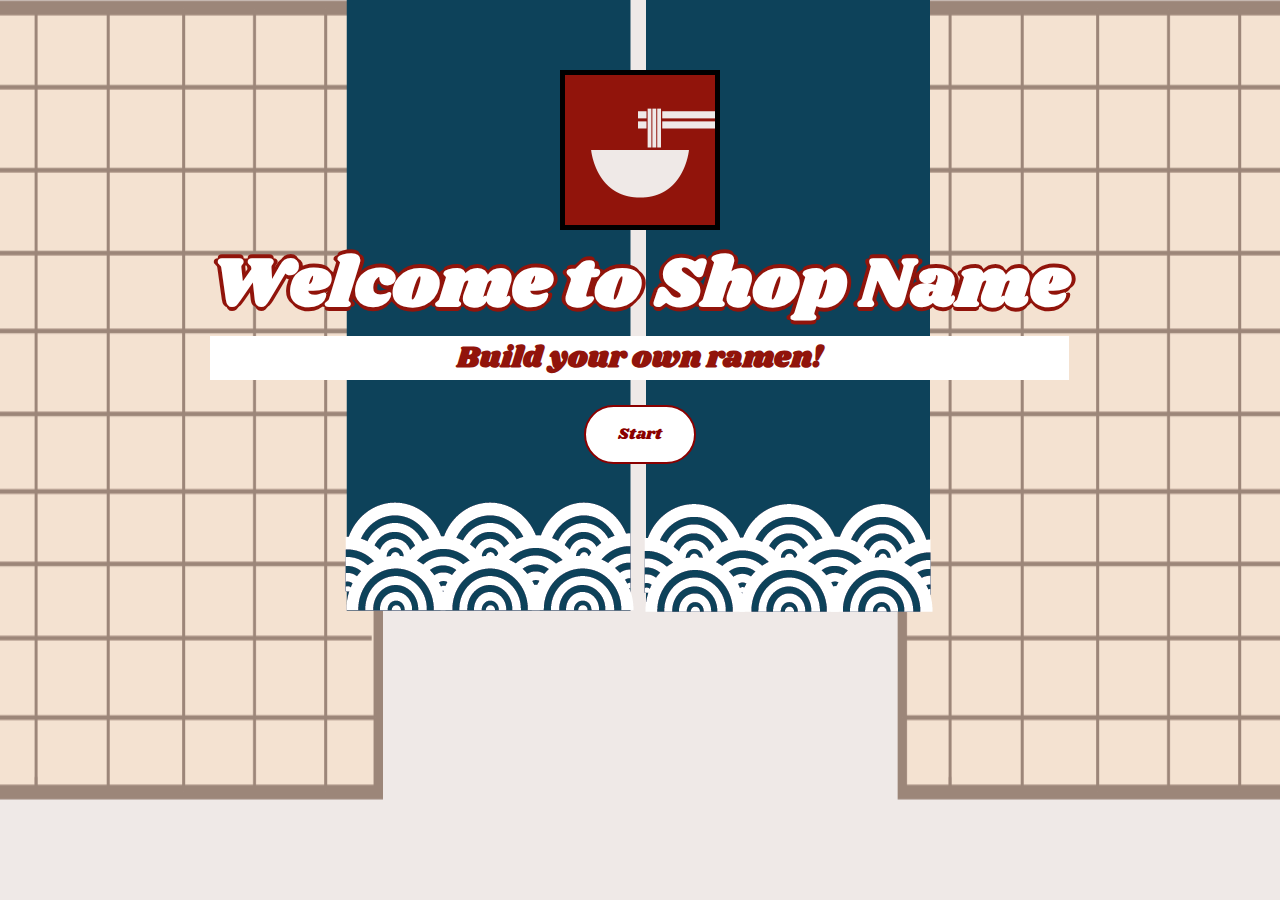
==== src/ramenshop.html @ 0e780026 "Update ramenshop.html" ====
<!DOCTYPE html>
<html>

	<head>
		<title>Ramen Shop Simulator</title>
		<link rel="stylesheet" href="ramenshop.css">
		<script src="ramenshop.js"></script>
		<link rel="stylesheet" href="https://fonts.googleapis.com/css?family=Shrikhand"> 
		<link rel="stylesheet" href="https://fonts.googleapis.com/css?family=Raleway"> 
		<link rel="stylesheet" href="https://fonts.googleapis.com/css?family=Urbanist"> 
	</head>


	<body onload="showWelcome()">

		<div id="topbanner">
			<img src="../backgrounds/titlebanners.png" width="800px" height="250px">
		</div>

		<div id="welcome">

			<div id="main">
				<img id="logo" src="../icons/logo-01.png" width="150">
				<h1> Welcome to Shop Name</h1>
				<h2>Build your own ramen!</h2>
				<button onclick="showPage1()" >Start</button>
			</div>

			<div id="backgroundL">
				<img src="../backgrounds/tatami.png" width="400" height="800">
			</div>

			<div id="backgroundR">
				<img src="../backgrounds/tatami.png" width="400" height="800">
			</div>

			<div id="bg">
				<img src="../backgrounds/banner.png">
			</div>

		</div>


		<div id="side_bg">
			<img src="../backgrounds/side bg.png">
		</div>


		<div id="ramen">

			<img class="ramenbowl" id="bowl" src="../ramen/bowl-01.png">
			<img class="ramenbowl" id="shoyu" src="../ramen/shoyu-01.png">
			<img class="ramenbowl" id="miso" src="../ramen/miso-01.png">
			<img class="ramenbowl" id="tonkotsu" src="../ramen/tonkotsu-01.png">
			<img class="ramenbowl" id="thicknoodles" src="../ramen/thick noodles-01.png">
			<img class="ramenbowl" id="mednoodles" src="../ramen/med noodles-01.png">
			<img class="ramenbowl" id="thinnoodles" src="../ramen/thin noodles-01.png">
			<img class="ramenbowl" id="seaweed" src="../ramen/seaweed-01.png">
			<img class="ramenbowl" id="egg" src="../ramen/egg-01.png">
			<img class="ramenbowl" id="chashu" src="../ramen/chashu-01.png">
			<img class="ramenbowl" id="bamboo" src="../ramen/bamboo-01.png">
			<img class="ramenbowl" id="onion" src="../ramen/onion-01.png">
			<img class="ramenbowl" id="fishcake" src="../ramen/fishcake-01.png">

		</div>

		<div id="page1">

			<div class = "title">
				<img class="small_logo" src="../icons/logo-01.png">
				<h3 class="prompt">Pick your soup and noodles!</h3>
			</div>

			<div class="ingredients">
				<h4>Soup</h4>
				<img class="item" id="shoyu_icon" src="../icons/shoyu-01.png" onclick="displaySoup(1)">  <img class="item" id="miso_icon" src="../icons/miso-01.png" onclick="displaySoup(2)">  <img class="item" id="tonkotsu_icon" src="../icons/tonkotsu-01.png" onclick="displaySoup(3)">	
				<br>
				<h4>Noodles</h4>
				<img class="item" id="thin_icon" src="../icons/thin noodles-01.png" onclick="displayNoodles(1)">  <img class="item" id="med_icon" src="../icons/med noodles-01.png" onclick="displayNoodles(2)">  <img class="item" id="thick_icon" src="../icons/thick noodles-01.png" onclick="displayNoodles(3)">
				<br>
			</div>



			<div class = "nav">
				<button onclick="showPage2()">></button>
			</div>
		</div>

		<div id="page2">

			<div class = "title">
				<img class="small_logo" src="../icons/logo-01.png">
				<h3 class="prompt">Pick your toppings!</h3>
			</div>
			<div class="ingredients">
				<h4>Toppings</h4>
				<img class="item" id="fishcake_icon" src="../icons/fishcake-01.png" onclick="displayTopping(1)">  <img class="item" id="chashu_icon" src="../icons/chashu-01.png" onclick="displayTopping(2)">  <img id="egg_icon" class="item" src="../icons/egg-01.png" onclick="displayTopping(3)">	
				<br>
				<img class="item" id="bamboo_icon" src="../icons/bamboo-01.png" onclick="displayTopping(4)">  <img class="item" id="onion_icon" src="../icons/onion-01.png" onclick="displayTopping(5)">  <img class="item" id="seaweed_icon" src="../icons/seaweed-01.png" onclick="displayTopping(6)">
				<br>
			</div>

			<div class = "nav">
				<button onclick="showPage1()"><</button> <button onclick="showEnd()">Finished!</button>
			</div>
		</div>

		<div id="end">

			<h2>Enjoy your ramen!</h2>

		</div>

	</body>

</html>
---- src/ramenshop.css ----
body {
  margin: 0 0 0 0;
  overflow: auto;
  background-color: #efe9e7;
}

h1 {
  font-family: Shrikhand, sans-serif;
  font-size: 70px;
  color: white;
  transition-duration: 0.3s;
  text-shadow:  
    -4px 0 0 #91140b,
    4px 0 0 #91140b,
    0 4px 0 #91140b,
    0 -4px 0 #91140b;
  padding:  0 0 0 0 ;
  margin:0;
}

h1:hover {
  text-shadow: 
 
    -4px 0 0 #91140b90,
    4px 0 0 #91140b90,
    0 4px 0 #91140b90,
    0 -4px 0 #91140b90;
    padding:  0 0 0 0 ;
}

h2 {
  font-family: Shrikhand, sans-serif;
  font-size: 30px;
  color: #91140b;
  transition-duration: 0.3s;
  padding:  0 0 0 0 ;
  margin-top: 0;
  margin-bottom: 20px;
  background-color: #ffffffff;
}

h2:hover {
  background-color: #ffffffe0;
}

h3 {
  font-family: Shrikhand, sans-serif;
  font-size: 30px;
  color: #ffffff;
}

h4 {
  font-family: Shrikhand, sans-serif;
  font-size: 20px;
  margin: 10px 0 10px 0;
  color: white;
}

#side_bg {
  position: absolute;
  top: 0;
  right: 0;
  bottom: 0;
  height: 100%;
  width: 57%;
  z-index: 0;
  overflow: hidden;
}

#topbanner {
  position: absolute;
  top: 0;
  right: 0%;
  transform: translate(0, -30%);
  z-index: 1;
}



#logo {
  margin: 70px 0px 0px 0px;
  border: 5px solid black;
  transition-duration: 0.3s;
}

#logo:hover {
  border: 5px solid #00000090;
}

#welcome {
  display: grid;
  grid-template-columns: repeat(7, 1fr);
  grid-template-rows: 1fr;
  justify-items: center;
}

#backgroundL {
  grid-column-start: 1;
  grid-column-end: 3;
  grid-row-start: 1;
  z-index: 2;
  overflow: hidden;
}

#backgroundR {
  grid-column-start: 6;
  grid-column-end: 8;
  grid-row-start: 1;
  z-index: 2;
  overflow: hidden;
}

#bg {
  grid-column-start: 3;
  grid-column-end: 6;
  grid-row-start: 1;
  z-index: 3;
  overflow: hidden;
}

#main {
  grid-column-start: 2;
  grid-column-end: 7;
  grid-row-start: 1;
  z-index: 5;

  text-align: center;

}

#end {
  position: absolute;
  top: 77%; 
  left: 50%; 
  transform: translate(-50%, -50%);
}


.ingredients {
    overflow: hidden;
    position:absolute; 
    top: 28%; 
    left: 50%; 
    z-index: 0;
}

#bowl {
  visibility: visible;
}

.nav {
  overflow: hidden;
    position: absolute; 
    bottom: 5%; 
    right: 8%; 
    z-index: 0;
}

.ramenbowl {
    overflow: hidden;
    position:absolute; 
    top: 15%; 
    left: 3%; 
    z-index: 0;

    visibility: hidden;
}

.item {
  width: 150px;
  border: 5px solid #91140b;
  transition-duration: 0.3s;
}

.item:hover {
  width: 160px;
  /*border: 5px solid #0b4159;*/
}

.prompt {
  display:  inline-block;
  font-size: 40px;
  text-align: right;
}

.title {
  display:  inline-block;
  overflow: hidden;
    position:absolute; 
    top: 0; 
    left: 48%; 
    z-index: 2;
}

.small_logo {
  display:  inline-block;
  width: 60px;
  vertical-align: text-bottom;
}

button {
    background-color: white; 
    color: darkred; 
    border: 2px solid darkred;
    padding: 16px 32px;
    font-family: Shrikhand;
    text-align: center;
    text-decoration: none;
    display: inline-block;
    font-size: 16px;
    margin: 5px 5px 5px 5px;
    transition-duration: 0.3s;
    cursor: pointer;
    border-radius: 50px;
}

button:hover {
  background-color: darkred;
  color: white;
  font-size: 20px;
}
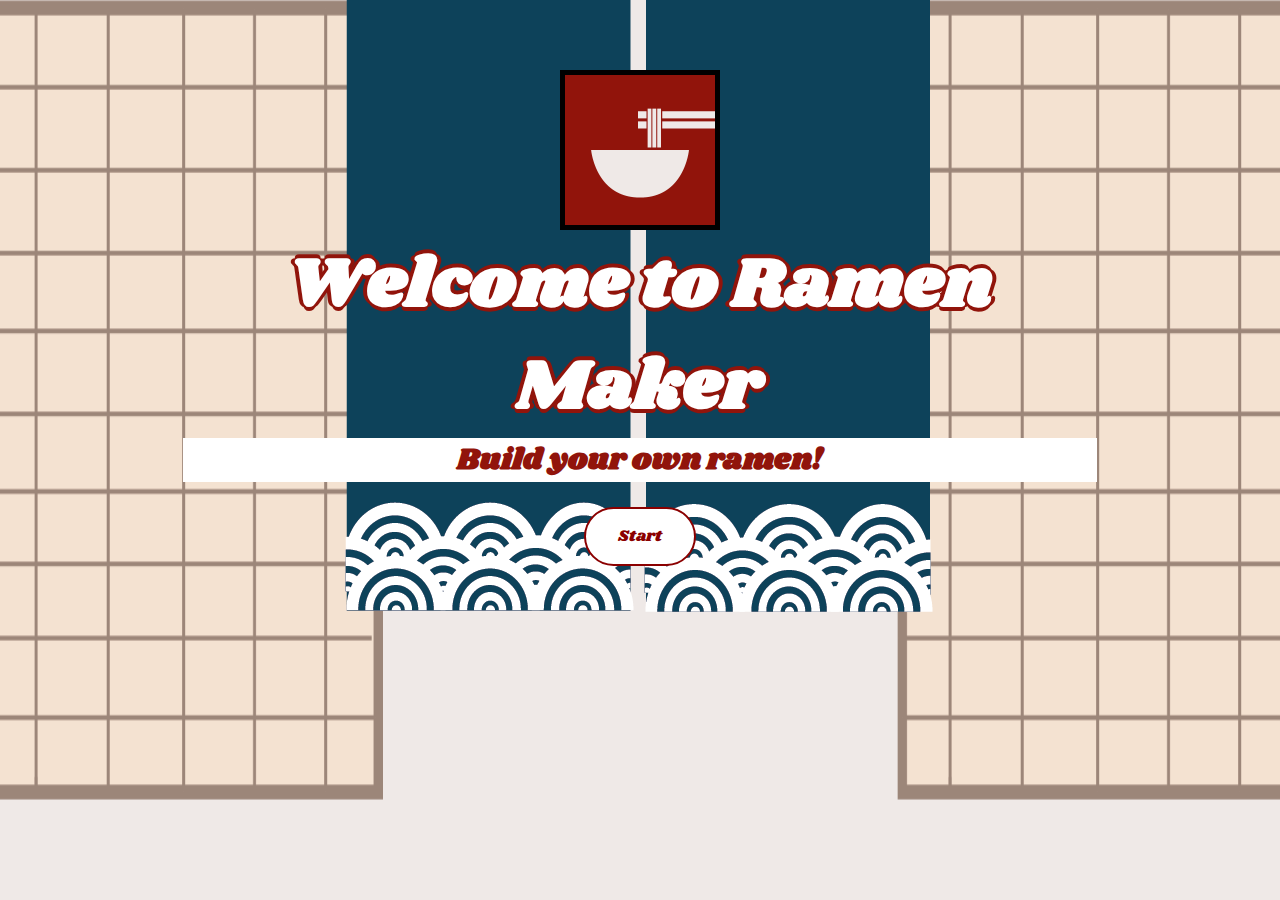
==== commit 4964f7bf: "added utensils!!" ====
--- a/src/ramenshop.html
+++ b/src/ramenshop.html
@@ -21,7 +21,7 @@
 
 			<div id="main">
 				<img id="logo" src="../icons/logo-01.png" width="150">
-				<h1> Welcome to Shop Name</h1>
+				<h1> Welcome to Ramen Maker</h1>
 				<h2>Build your own ramen!</h2>
 				<button onclick="showPage1()" >Start</button>
 			</div>
@@ -73,10 +73,35 @@
 
 			<div class="ingredients">
 				<h4>Soup</h4>
-				<img class="item" id="shoyu_icon" src="../icons/shoyu-01.png" onclick="displaySoup(1)">  <img class="item" id="miso_icon" src="../icons/miso-01.png" onclick="displaySoup(2)">  <img class="item" id="tonkotsu_icon" src="../icons/tonkotsu-01.png" onclick="displaySoup(3)">	
+				<img class="item" id="shoyu_icon" src="../icons/shoyu-01.png" onclick="displaySoup(1)">
+				<div class="desc" id="shoyu_desc">
+					<p class="desc_title">Shoyu</p>
+					<p>Our thick and hearty pork bone-based broth! Carefully seasoned and left to simmer for hours, this broth features a creamy umami flavor, perfect for meat-lovers!</p>
+				</div>
+				<img class="item" id="miso_icon" src="../icons/miso-01.png" onclick="displaySoup(2)">  
+				<div class="desc" id="miso_desc">
+					<p class="desc_title">Miso</p>
+					<p>Our sweet and nutty miso paste-based broth! Made using our special house fermented soybeans, the rich and unique flavor is sure to captivate your taste buds!</p>
+				</div>
+				<img class="item" id="tonkotsu_icon" src="../icons/tonkotsu-01.png" onclick="displaySoup(3)">
+				<div class="desc" id="tonkotsu_desc">
+					<p class="desc_title">Tonkotsu</p>
+					<p>Our thick and hearty pork bone-based broth! Carefully seasoned and left to simmer for hours, this broth features a creamy umami flavor, perfect for meat-lovers!</p>
+				</div>	
 				<br>
 				<h4>Noodles</h4>
-				<img class="item" id="thin_icon" src="../icons/thin noodles-01.png" onclick="displayNoodles(1)">  <img class="item" id="med_icon" src="../icons/med noodles-01.png" onclick="displayNoodles(2)">  <img class="item" id="thick_icon" src="../icons/thick noodles-01.png" onclick="displayNoodles(3)">
+				<img class="item" id="thin_icon" src="../icons/thin noodles-01.png" onclick="displayNoodles(1)">  
+				<div class="desc" id="thin_desc">
+					<p class="desc_title">Thin Noodles</p>
+				</div>	
+				<img class="item" id="med_icon" src="../icons/med noodles-01.png" onclick="displayNoodles(2)">  
+				<div class="desc" id="med_desc">
+					<p class="desc_title">Medium Noodles</p>
+				</div>
+				<img class="item" id="thick_icon" src="../icons/thick noodles-01.png" onclick="displayNoodles(3)">
+				<div class="desc" id="thick_desc">
+					<p class="desc_title">Thick Noodles</p>
+				</div>
 				<br>
 			</div>
 
@@ -95,9 +120,31 @@
 			</div>
 			<div class="ingredients">
 				<h4>Toppings</h4>
-				<img class="item" id="fishcake_icon" src="../icons/fishcake-01.png" onclick="displayTopping(1)">  <img class="item" id="chashu_icon" src="../icons/chashu-01.png" onclick="displayTopping(2)">  <img id="egg_icon" class="item" src="../icons/egg-01.png" onclick="displayTopping(3)">	
+				<img class="item" id="fishcake_icon" src="../icons/fishcake-01.png" onclick="displayTopping(1)"> 
+				<div class="desc" id="fishcake_desc">
+					<p class="desc_title">Fishcake</p>
+				</div> 
+				<img class="item" id="chashu_icon" src="../icons/chashu-01.png" onclick="displayTopping(2)">  
+				<div class="desc" id="chashu_desc">
+					<p class="desc_title">Pork Belly</p>
+				</div>
+				<img id="egg_icon" class="item" src="../icons/egg-01.png" onclick="displayTopping(3)">
+				<div class="desc" id="egg_desc">
+					<p class="desc_title">Egg</p>
+				</div>	
 				<br>
-				<img class="item" id="bamboo_icon" src="../icons/bamboo-01.png" onclick="displayTopping(4)">  <img class="item" id="onion_icon" src="../icons/onion-01.png" onclick="displayTopping(5)">  <img class="item" id="seaweed_icon" src="../icons/seaweed-01.png" onclick="displayTopping(6)">
+				<img class="item" id="bamboo_icon" src="../icons/bamboo-01.png" onclick="displayTopping(4)">  
+				<div class="desc" id="bamboo_desc">
+					<p class="desc_title">Bamboo Shoots</p>
+				</div>
+				<img class="item" id="onion_icon" src="../icons/onion-01.png" onclick="displayTopping(5)"> 
+				<div class="desc" id="onion_desc">
+					<p class="desc_title">Green Onion</p>
+				</div> 
+				<img class="item" id="seaweed_icon" src="../icons/seaweed-01.png" onclick="displayTopping(6)">
+				<div class="desc" id="seaweed_desc">
+					<p class="desc_title">Seaweed</p>
+				</div>
 				<br>
 			</div>
 
@@ -112,6 +159,11 @@
 
 		</div>
 
+		<div id="utensils">
+			<img id="chopsticks" src="../ramen/chopsticks.png">
+			<img id="spoon" src="../ramen/spoon.png">
+		</div>
+
 	</body>
 
 </html>--- a/src/ramenshop.css
+++ b/src/ramenshop.css
@@ -61,8 +61,7 @@
   top: 0;
   right: 0;
   bottom: 0;
-  height: 100%;
-  width: 57%;
+  left: 43%;
   z-index: 0;
   overflow: hidden;
 }
@@ -71,8 +70,10 @@
   position: absolute;
   top: 0;
   right: 0%;
+  left: 45%;
   transform: translate(0, -30%);
   z-index: 1;
+  overflow: hidden;
 }
 
 
@@ -130,14 +131,14 @@
 
 #end {
   position: absolute;
-  top: 77%; 
+  top: 80%; 
   left: 50%; 
   transform: translate(-50%, -50%);
 }
 
 
 .ingredients {
-    overflow: hidden;
+    overflow: auto;
     position:absolute; 
     top: 28%; 
     left: 50%; 
@@ -170,31 +171,31 @@
   width: 150px;
   border: 5px solid #91140b;
   transition-duration: 0.3s;
+  cursor: pointer;
 }
 
 .item:hover {
-  width: 160px;
-  /*border: 5px solid #0b4159;*/
+  opacity: 50%;
 }
 
 .prompt {
   display:  inline-block;
-  font-size: 40px;
-  text-align: right;
+  font-size: 30px;
+  margin-top: 50px;
 }
 
 .title {
-  display:  inline-block;
-  overflow: hidden;
+  display:  inline;
+  overflow: auto;
     position:absolute; 
     top: 0; 
-    left: 48%; 
+    left: 55%; 
     z-index: 2;
 }
 
 .small_logo {
   display:  inline-block;
-  width: 60px;
+  width: 40px;
   vertical-align: text-bottom;
 }
 
@@ -220,3 +221,116 @@
   font-size: 20px;
 }
 
+.desc {
+  padding: 20px 20px 20px 20px;
+  pointer-events: none;
+  position: absolute;
+  visibility: hidden;
+  text-align: center;
+  background-color: #00000000;
+  color: #ffffff00;
+  font-size: 13px;
+  font-family: Urbanist;
+  z-index: 50;
+  transition-duration: 0.3s;
+  top: 55%;
+  left: 10%;
+  right: 10%;
+  transform: translate(0, -50%);
+}
+
+.desc_title {
+  font-family: Shrikhand;
+  font-size: 27px;
+  margin: 0 0 0 0;
+}
+
+#shoyu_icon:hover + #shoyu_desc {
+  visibility: visible;
+  background-color: #000000a0;
+  color: #ffffffff;
+}
+
+#miso_icon:hover + #miso_desc {
+  visibility: visible;
+  background-color: #000000a0;
+  color: #ffffffff;
+}
+
+#tonkotsu_icon:hover + #tonkotsu_desc {
+  visibility: visible;
+  background-color: #000000a0;
+  color: #ffffffff;
+}
+
+#thin_icon:hover + #thin_desc {
+  visibility: visible;
+  background-color: #000000a0;
+  color: #ffffffff;
+}
+
+#med_icon:hover + #med_desc {
+  visibility: visible;
+  background-color: #000000a0;
+  color: #ffffffff;
+}
+
+#thick_icon:hover + #thick_desc {
+  visibility: visible;
+  background-color: #000000a0;
+  color: #ffffffff;
+}
+
+#fishcake_icon:hover + #fishcake_desc {
+  visibility: visible;
+  background-color: #000000a0;
+  color: #ffffffff;
+}
+
+#chashu_icon:hover + #chashu_desc {
+  visibility: visible;
+  background-color: #000000a0;
+  color: #ffffffff;
+}
+
+#egg_icon:hover + #egg_desc {
+  visibility: visible;
+  background-color: #000000a0;
+  color: #ffffffff;
+}
+
+#bamboo_icon:hover + #bamboo_desc {
+  visibility: visible;
+  background-color: #000000a0;
+  color: #ffffffff;
+}
+
+#onion_icon:hover + #onion_desc {
+  visibility: visible;
+  background-color: #000000a0;
+  color: #ffffffff;
+}
+
+#seaweed_icon:hover + #seaweed_desc {
+  visibility: visible;
+  background-color: #000000a0;
+  color: #ffffffff;
+}
+
+#chopsticks {
+  position:  absolute;
+  top: 20%;
+  left: 24%;
+  height: 380px;
+  width: auto;
+  z-index: 10;
+}
+
+#spoon {
+  position:  absolute;
+  top: 25%;
+  right: 24%;
+  height: 300px;
+  width: auto;
+  z-index: 10;
+}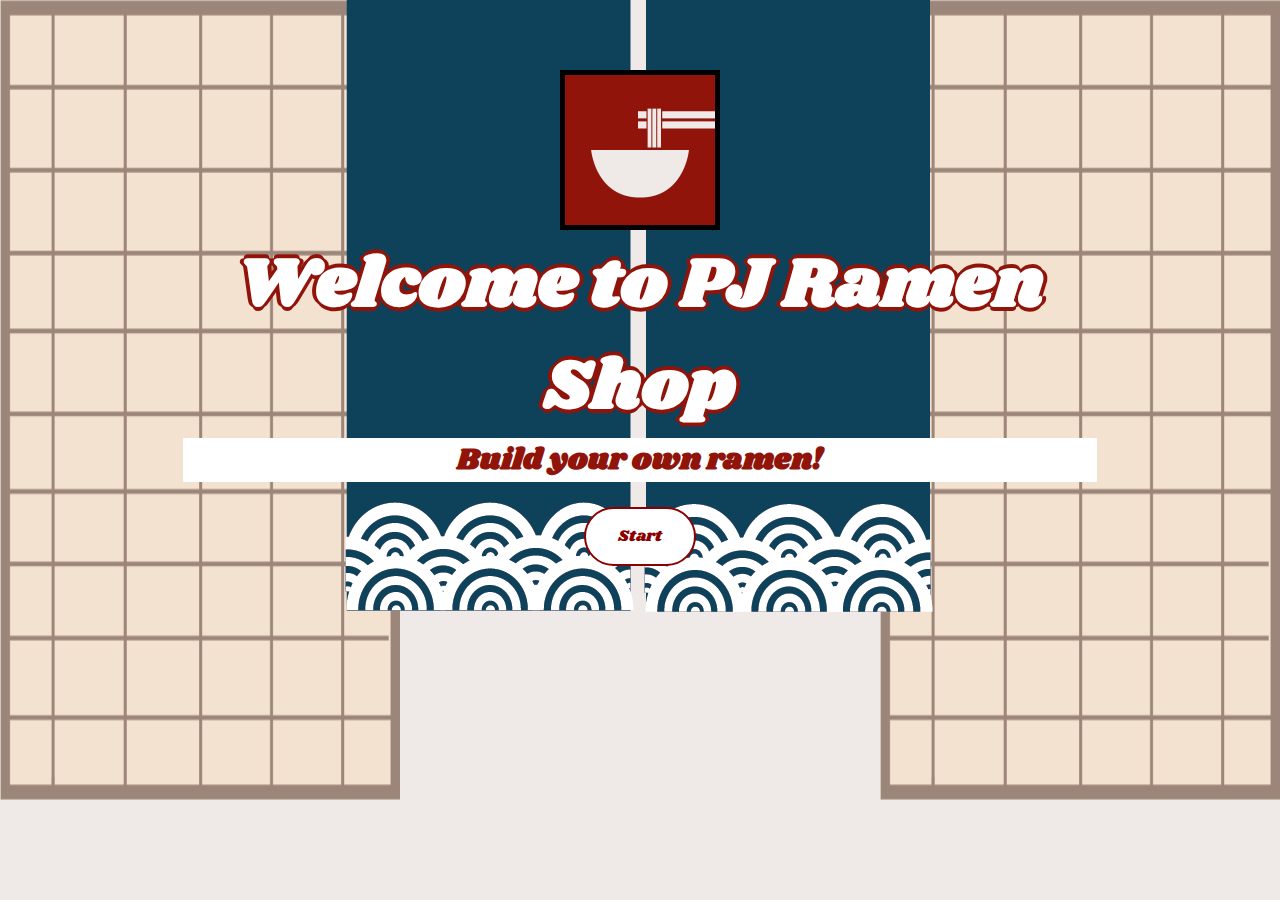
==== commit 41a14d38: "fixed stuff" ====
--- a/src/ramenshop.html
+++ b/src/ramenshop.html
@@ -21,7 +21,7 @@
 
 			<div id="main">
 				<img id="logo" src="../icons/logo-01.png" width="150">
-				<h1> Welcome to Ramen Maker</h1>
+				<h1> Welcome to PJ Ramen Shop</h1>
 				<h2>Build your own ramen!</h2>
 				<button onclick="showPage1()" >Start</button>
 			</div>
--- a/src/ramenshop.css
+++ b/src/ramenshop.css
@@ -96,26 +96,28 @@
 }
 
 #backgroundL {
-  grid-column-start: 1;
-  grid-column-end: 3;
-  grid-row-start: 1;
-  z-index: 2;
-  overflow: hidden;
+  position: absolute;
+  top: 0;
+  bottom: 0;
+  left: 0;
+  height: 100%;
+  z-index: 10;
 }
 
 #backgroundR {
-  grid-column-start: 6;
-  grid-column-end: 8;
-  grid-row-start: 1;
-  z-index: 2;
-  overflow: hidden;
+  position: absolute;
+  top: 0;
+  bottom: 0;
+  right: 0;
+  height: 100%;
+  z-index: 10;
 }
 
 #bg {
   grid-column-start: 3;
   grid-column-end: 6;
   grid-row-start: 1;
-  z-index: 3;
+  z-index: 11;
   overflow: hidden;
 }
 
@@ -123,7 +125,7 @@
   grid-column-start: 2;
   grid-column-end: 7;
   grid-row-start: 1;
-  z-index: 5;
+  z-index: 12;
 
   text-align: center;
 
@@ -231,7 +233,7 @@
   color: #ffffff00;
   font-size: 13px;
   font-family: Urbanist;
-  z-index: 50;
+  z-index: 5;
   transition-duration: 0.3s;
   top: 55%;
   left: 10%;
@@ -323,7 +325,7 @@
   left: 24%;
   height: 380px;
   width: auto;
-  z-index: 10;
+  z-index: 1;
 }
 
 #spoon {
@@ -332,5 +334,5 @@
   right: 24%;
   height: 300px;
   width: auto;
-  z-index: 10;
+  z-index: 1;
 }